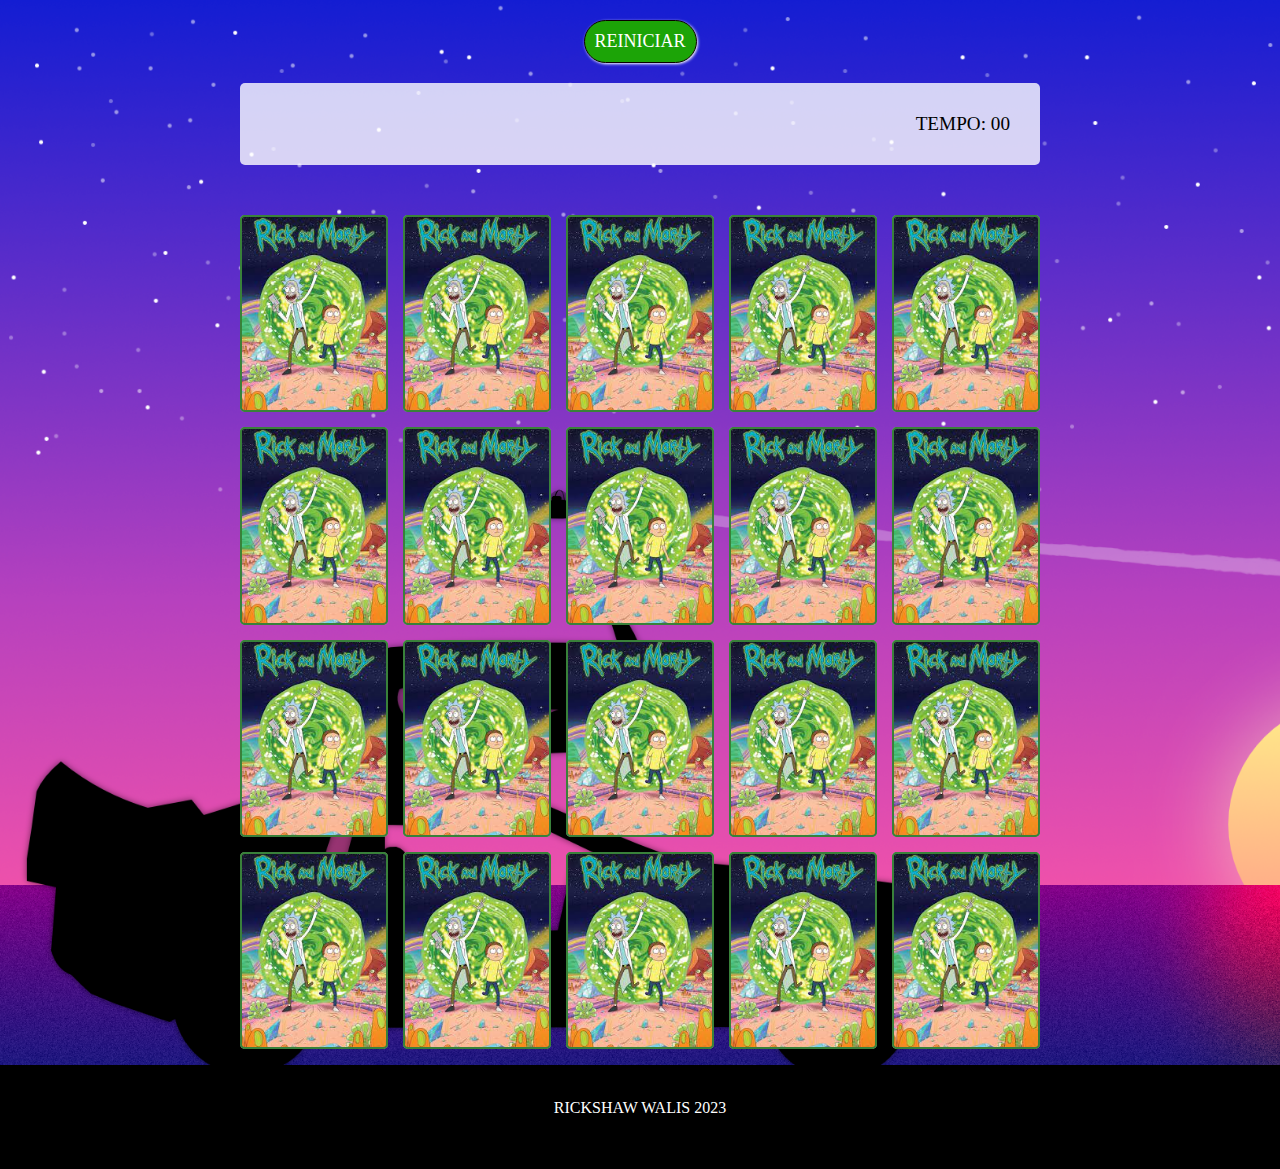
==== PAGES/game.html @ 99027d8c "SA" ====
<!DOCTYPE html>
<html lang="en">

<head>
    <meta charset="UTF-8">
    <meta name="viewport" content="width=device-width, initial-scale=1.0">
    <title>Jogo da Memória</title>
    <link rel="stylesheet" href="../CSS/rest.css">
    <link rel="stylesheet" href="../CSS/game.css">

    <script defer src="../JS/game.js"></script>
</head>

<body>

    <main>
        <div id="reiniciar"><button class="botao reiniciar">REINICIAR</button></div>
        <header>
            <span class="player"></span>
            <span>TEMPO: <span class="timer">00</span></span>
        </header>
        <div class="grid"></div>
    </main>
    <footer>RICKSHAW WALIS 2023</footer>

</body>

</html>
---- CSS/rest.css ----
*{
    margin: 0px;
    padding: 0px;
    box-sizing: border-box;
    list-style: none;
    border: none;
    font-family:'Times New Roman', Times, serif, cursive;
}
---- CSS/game.css ----
.botao {
    padding: 10px;
    border-radius: 25px;
    font-size: large;
    background-color: rgb(28, 164, 7);
    color: white;
    cursor: pointer;
    margin-bottom: 20px;
    border: rgb(11, 0, 0) solid 0.5px;
    box-shadow: 1px 1px 3px;

}

/*---------------------------------*/

main {
    display: flex;
    flex-direction: column;
    width: 100%;
    background-image: url('../IMAGENS/rickandmortywallpaper.png');
    background-size: cover;
    min-height: 100vh;
    align-items: center;
    justify-content: center;
    padding: 20px 20px 70px;
}

header {
    display: flex;
    align-items: center;
    justify-content: space-between;
    background-color: rgba(255, 255, 255, 0.8);
    font-size: 1.2em;
    width: 100%;
    max-width: 800px;
    padding: 30px;
    border-radius: 5px;
}


/*---------------------------------*/
.grid {
    display: grid;
    grid-template-columns: repeat(5, 1fr);
    /*cria 5 colunas com uma fração do tamanho*/
    gap: 15px;
    width: 100%;
    max-width: 800px;
    margin: 50px auto;
}

.card {
    aspect-ratio: 3/4;
    /*tamanho da carta de forma proporcionalmente igual*/
    width: 100%;
    border-radius: 5px;
    position: relative;
    transition: all 400ms ease;
    transform-style: preserve-3d;
    background-color: #ccc;
}

.face {
    width: 100%;
    height: 100%;
    position: absolute;
    background-size: cover;
    background-position: center;
    border: 2px solid #39813a;
    border-radius: 5px;
    transition: all 400ms ease;
    /*faz a transição quando a carta é localizada*/
}

.front {
    /*INTERNO*/
    transform: rotateY(180deg);
}

.back {
    /*CAPA*/
    background-image: url('../IMAGENS/capa.jpeg');
    backface-visibility: hidden;
}

.reveal-card {
    /*FAZ*/
    transform: rotateY(180deg);
}

.disabled-card {
    /*as cartas iguais achadas ficam opacas*/
    filter: saturate(0);
    opacity: 0.5;
}

footer {
    display: flex;
    justify-content: center;
    margin-top: -70px;
    color: white;
}
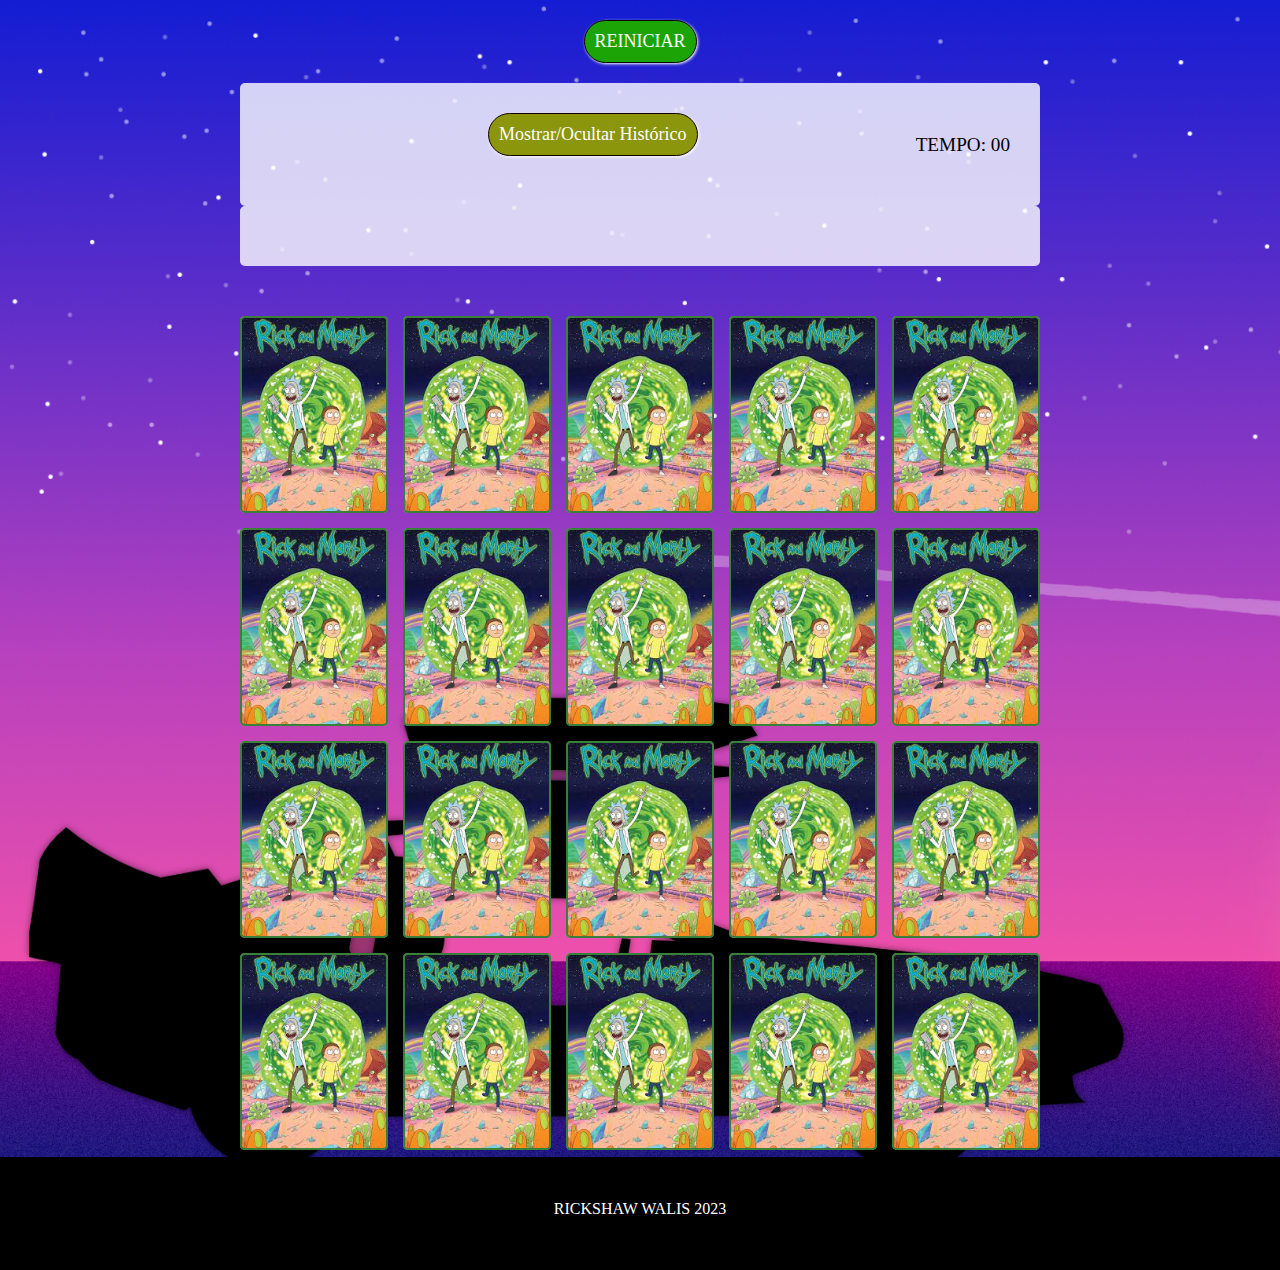
==== commit e4bd9593: "c" ====
--- a/PAGES/game.html
+++ b/PAGES/game.html
@@ -8,7 +8,7 @@
     <link rel="stylesheet" href="../CSS/rest.css">
     <link rel="stylesheet" href="../CSS/game.css">
 
-    <script defer src="../JS/game.js"></script>
+    
 </head>
 
 <body>
@@ -17,12 +17,17 @@
         <div id="reiniciar"><button class="botao reiniciar">REINICIAR</button></div>
         <header>
             <span class="player"></span>
+            <button class="show-hide-score-history">Mostrar/Ocultar Histórico</button>         
             <span>TEMPO: <span class="timer">00</span></span>
         </header>
+        <div class="score-history">
+            <!-- Aqui o histórico de pontuações será exibido -->
+        </div>
+        
         <div class="grid"></div>
     </main>
     <footer>RICKSHAW WALIS 2023</footer>
-
+    <script src="../JS/game.js"></script>
 </body>
 
 </html>--- a/CSS/game.css
+++ b/CSS/game.css
@@ -1,4 +1,4 @@
-.botao {
+.botao{
     padding: 10px;
     border-radius: 25px;
     font-size: large;
@@ -8,7 +8,18 @@
     margin-bottom: 20px;
     border: rgb(11, 0, 0) solid 0.5px;
     box-shadow: 1px 1px 3px;
+}
 
+.show-hide-score-history{
+    padding: 10px;
+    border-radius: 25px;
+    font-size: large;
+    background-color: rgb(139, 150, 13);
+    color: white;
+    cursor: pointer;
+    margin-bottom: 20px;
+    border: rgb(11, 0, 0) solid 0.5px;
+    box-shadow: 1px 1px 3px;    
 }
 
 /*---------------------------------*/
@@ -25,7 +36,7 @@
     padding: 20px 20px 70px;
 }
 
-header {
+header, .score-history {
     display: flex;
     align-items: center;
     justify-content: space-between;
@@ -84,7 +95,7 @@
 }
 
 .reveal-card {
-    /*FAZ*/
+    /*FAZ A CARTA GIRAR*/
     transform: rotateY(180deg);
 }
 
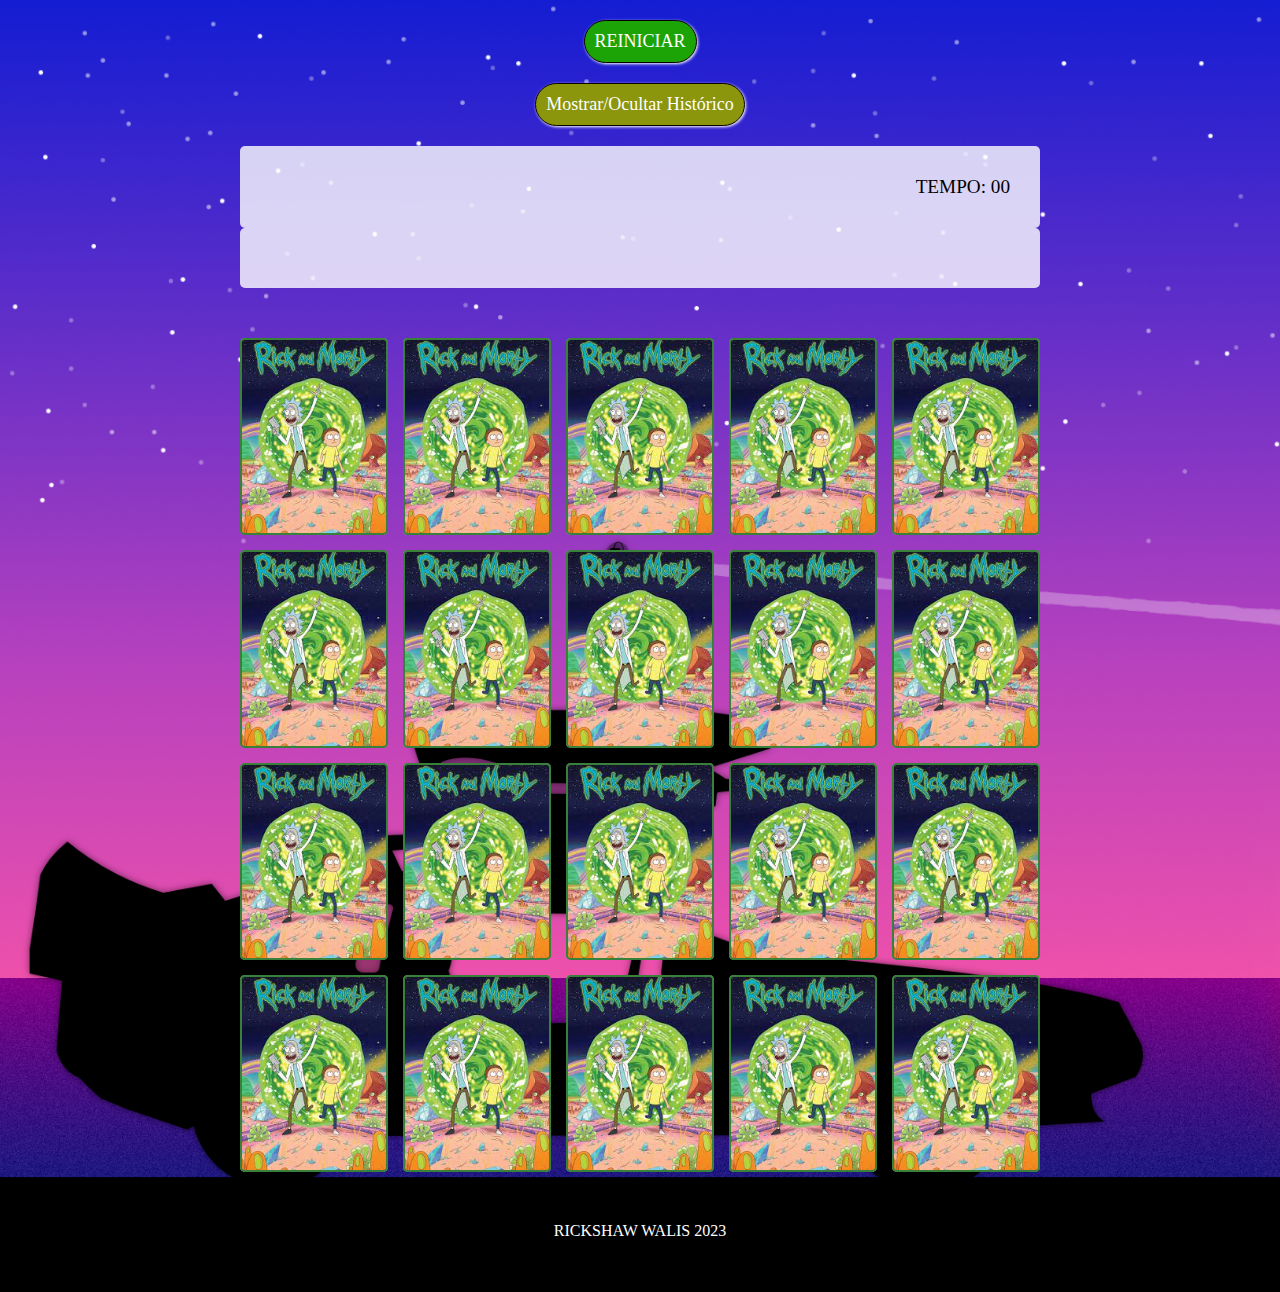
==== commit 768af033: "xx" ====
--- a/PAGES/game.html
+++ b/PAGES/game.html
@@ -15,9 +15,9 @@
 
     <main>
         <div id="reiniciar"><button class="botao reiniciar">REINICIAR</button></div>
+        <button class="show-hide-score-history">Mostrar/Ocultar Histórico</button>    
         <header>
-            <span class="player"></span>
-            <button class="show-hide-score-history">Mostrar/Ocultar Histórico</button>         
+            <span class="player"></span>     
             <span>TEMPO: <span class="timer">00</span></span>
         </header>
         <div class="score-history">
